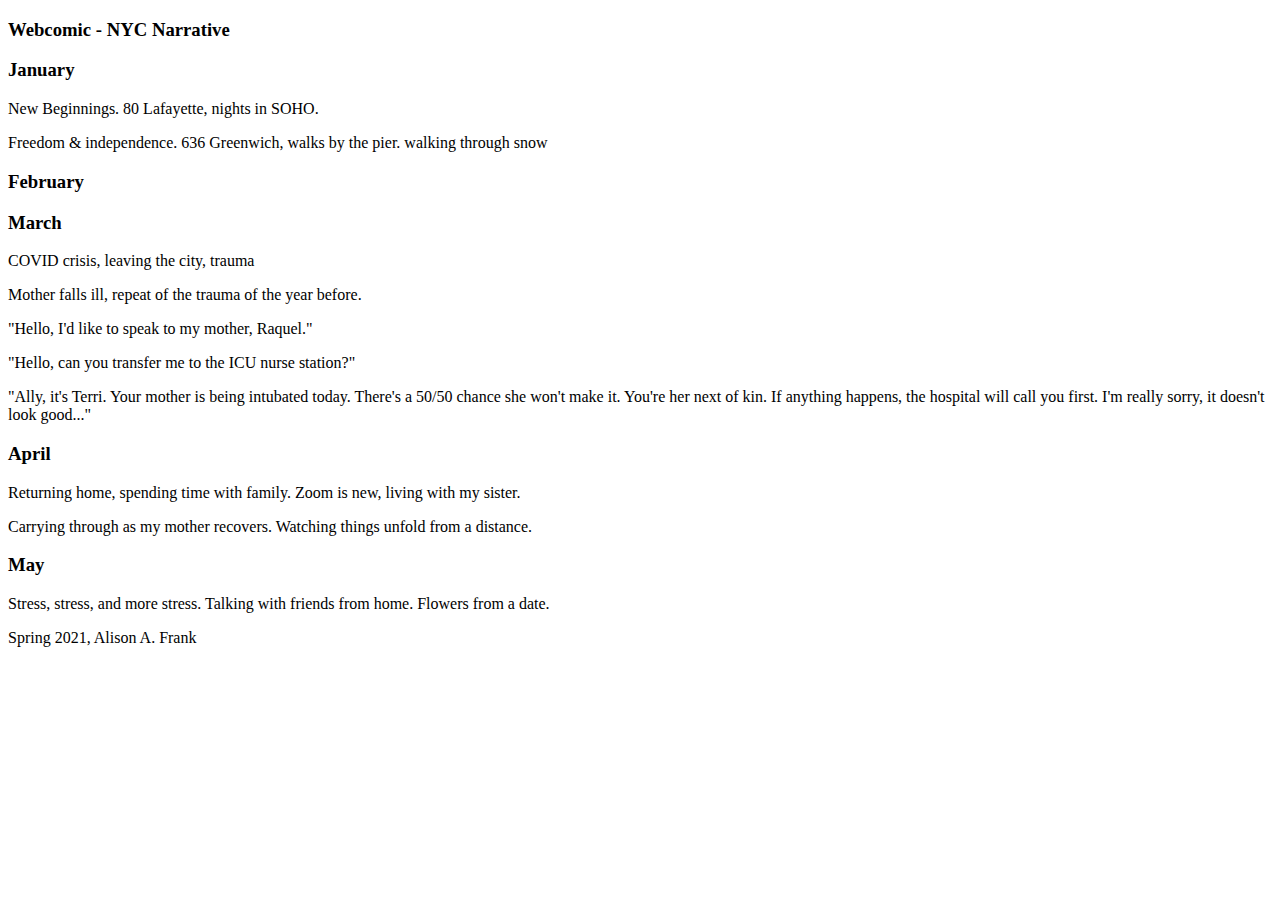
==== index.html @ 7f20b76c "setup wireframe" ====
<!DOCTYPE html>

<head>
  <link rel="stylesheet" href="/scripts/main.css">
  <!--
  <script type="text/javascript" src="https://cdn.jsdelivr.net/npm/p5@1.3.1/lib/p5.js"></script>
  <script type="text/javascript" src="scripts/sketch.js"></script> -->
</head>

<body>
  <header>
    <h3>Webcomic - NYC Narrative</h3>
  </header>

  <main>
    <!--audio file here -->

    <div class="holder">
        <div class="month">
            <h3>January</h3>
            <p>New Beginnings. 80 Lafayette, nights in SOHO.</p>
            <p>Freedom & independence. 636 Greenwich, walks by the pier. walking through snow</p>
        </div>
        <div class="month">
            <h3>February</h3>
        </div>
        <div class="month">
            <h3>March</h3>
            <p>COVID crisis, leaving the city, trauma</p>
            <p>Mother falls ill, repeat of the trauma of the year before.</p>
            <p>"Hello, I'd like to speak to my mother, Raquel."</p>
            <p>"Hello, can you transfer me to the ICU nurse station?"</p>
            <p>"Ally, it's Terri. Your mother is being intubated today. There's a 50/50
              chance she won't make it. You're her next of kin. If anything happens, the hospital
              will call you first. I'm really sorry, it doesn't look good..."</p>
        </div>
        <div class="month">
            <h3>April</h3>
            <p>Returning home, spending time with family. Zoom is new, living with my sister.</p>
            <p>Carrying through as my mother recovers. Watching things unfold from a distance.</p>
        </div>
        <div class="month">
            <h3>May</h3>
            <p>Stress, stress, and more stress. Talking with friends from home. Flowers from a date.</p>
        </div>
    </div>
    <div class="info">
        <p>Spring 2021, Alison A. Frank</p>
    </div>
  </main>

  <footer>

  </footer>
</body>
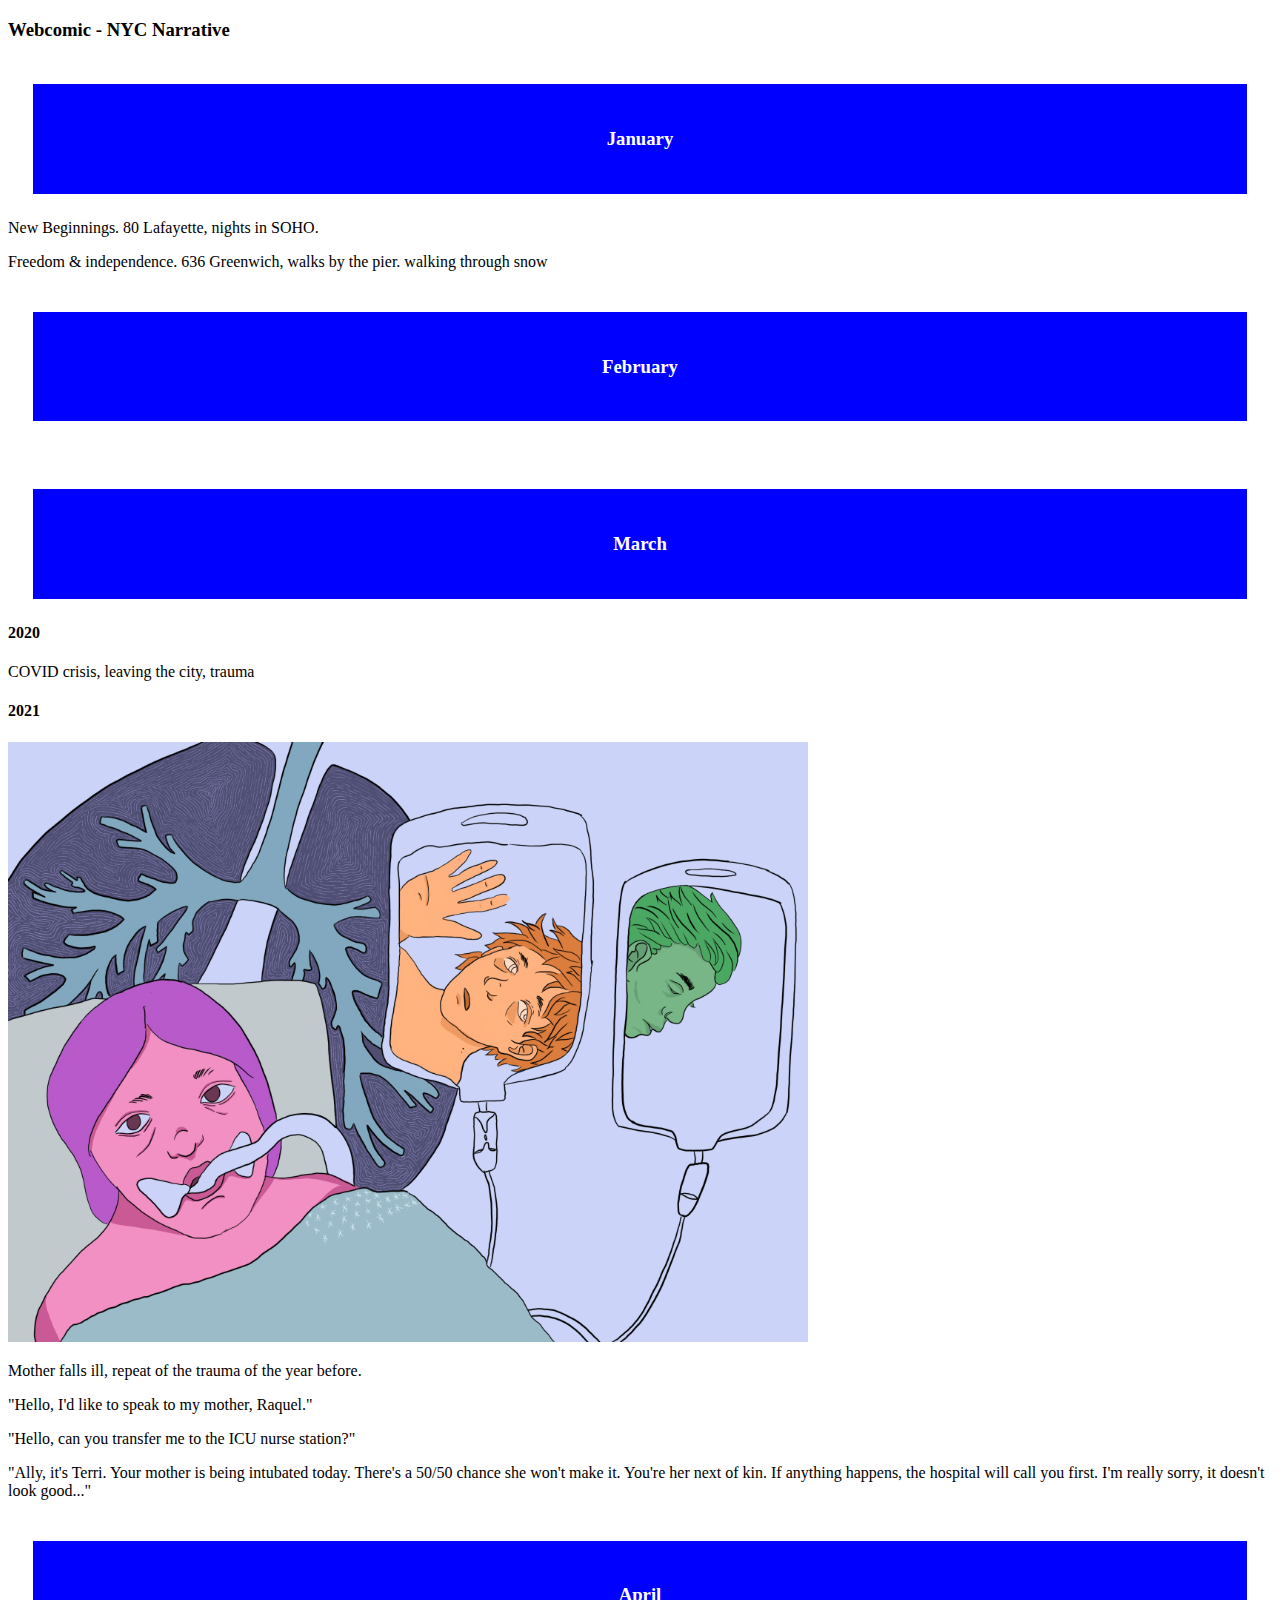
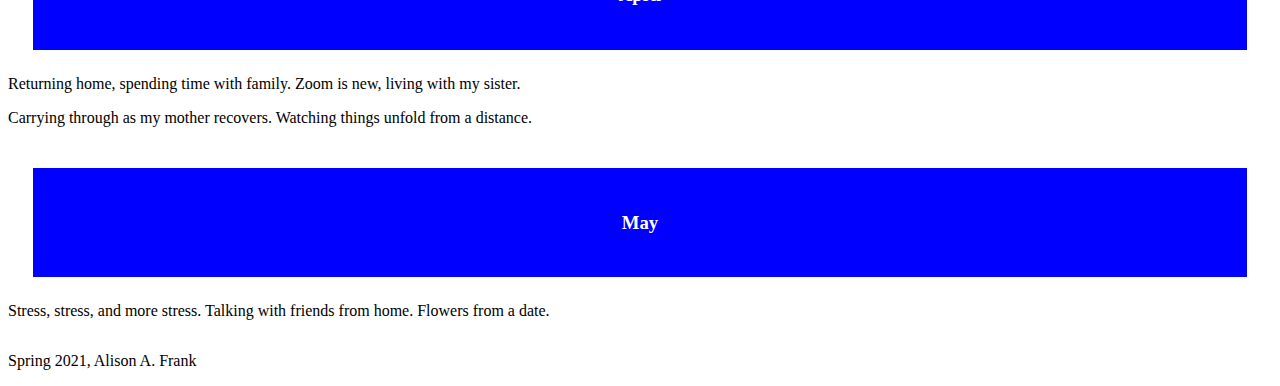
==== commit 0d4585c4: "images & formatting" ====
--- a/index.html
+++ b/index.html
@@ -17,16 +17,26 @@
 
     <div class="holder">
         <div class="month">
-            <h3>January</h3>
+            <div class="titleHolder">
+                <h3>January</h3>
+            </div>
             <p>New Beginnings. 80 Lafayette, nights in SOHO.</p>
             <p>Freedom & independence. 636 Greenwich, walks by the pier. walking through snow</p>
         </div>
         <div class="month">
-            <h3>February</h3>
+            <div class="titleHolder">
+                <h3>February</h3>
+            </div>
+            <img src="images/pigeon.png" alt="" class="bigImg">
         </div>
         <div class="month">
-            <h3>March</h3>
+            <div class="titleHolder">
+                <h3>March</h3>
+            </div>
+            <h4>2020</h4>
             <p>COVID crisis, leaving the city, trauma</p>
+            <h4>2021</h4>
+            <img src="images/hospital.png" alt="" class="bigImg">
             <p>Mother falls ill, repeat of the trauma of the year before.</p>
             <p>"Hello, I'd like to speak to my mother, Raquel."</p>
             <p>"Hello, can you transfer me to the ICU nurse station?"</p>
@@ -35,12 +45,16 @@
               will call you first. I'm really sorry, it doesn't look good..."</p>
         </div>
         <div class="month">
-            <h3>April</h3>
+            <div class="titleHolder">
+                <h3>April</h3>
+            </div>
             <p>Returning home, spending time with family. Zoom is new, living with my sister.</p>
             <p>Carrying through as my mother recovers. Watching things unfold from a distance.</p>
         </div>
         <div class="month">
-            <h3>May</h3>
+            <div class="titleHolder">
+                <h3>May</h3>
+            </div>
             <p>Stress, stress, and more stress. Talking with friends from home. Flowers from a date.</p>
         </div>
     </div>
--- a/scripts/main.css
+++ b/scripts/main.css
@@ -0,0 +1,14 @@
+.bigImg {
+  width: 800px;
+}
+.holder {
+  display: flex;
+  flex-direction: column; 
+}
+.titleHolder {
+  text-align: center;
+  background-color: blue;
+  color: white;
+  padding: 25px;
+  margin: 25px;
+}
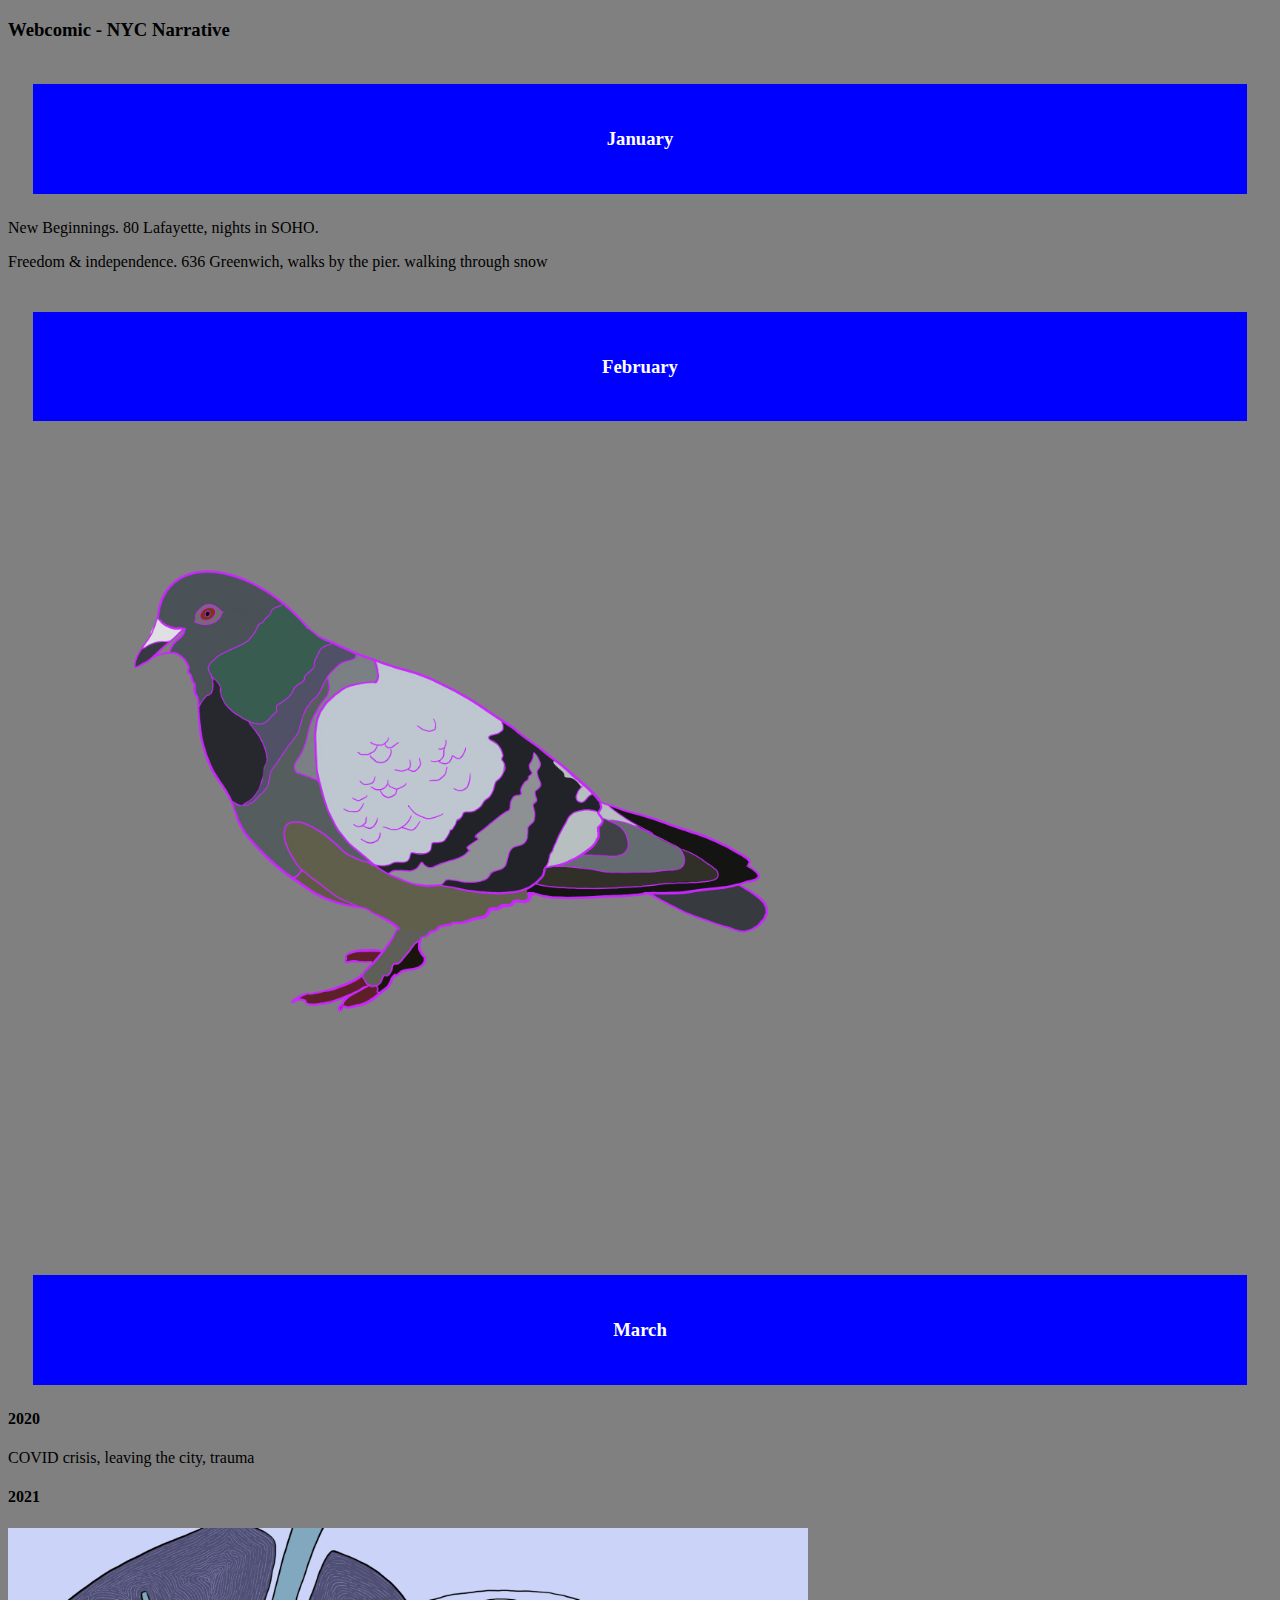
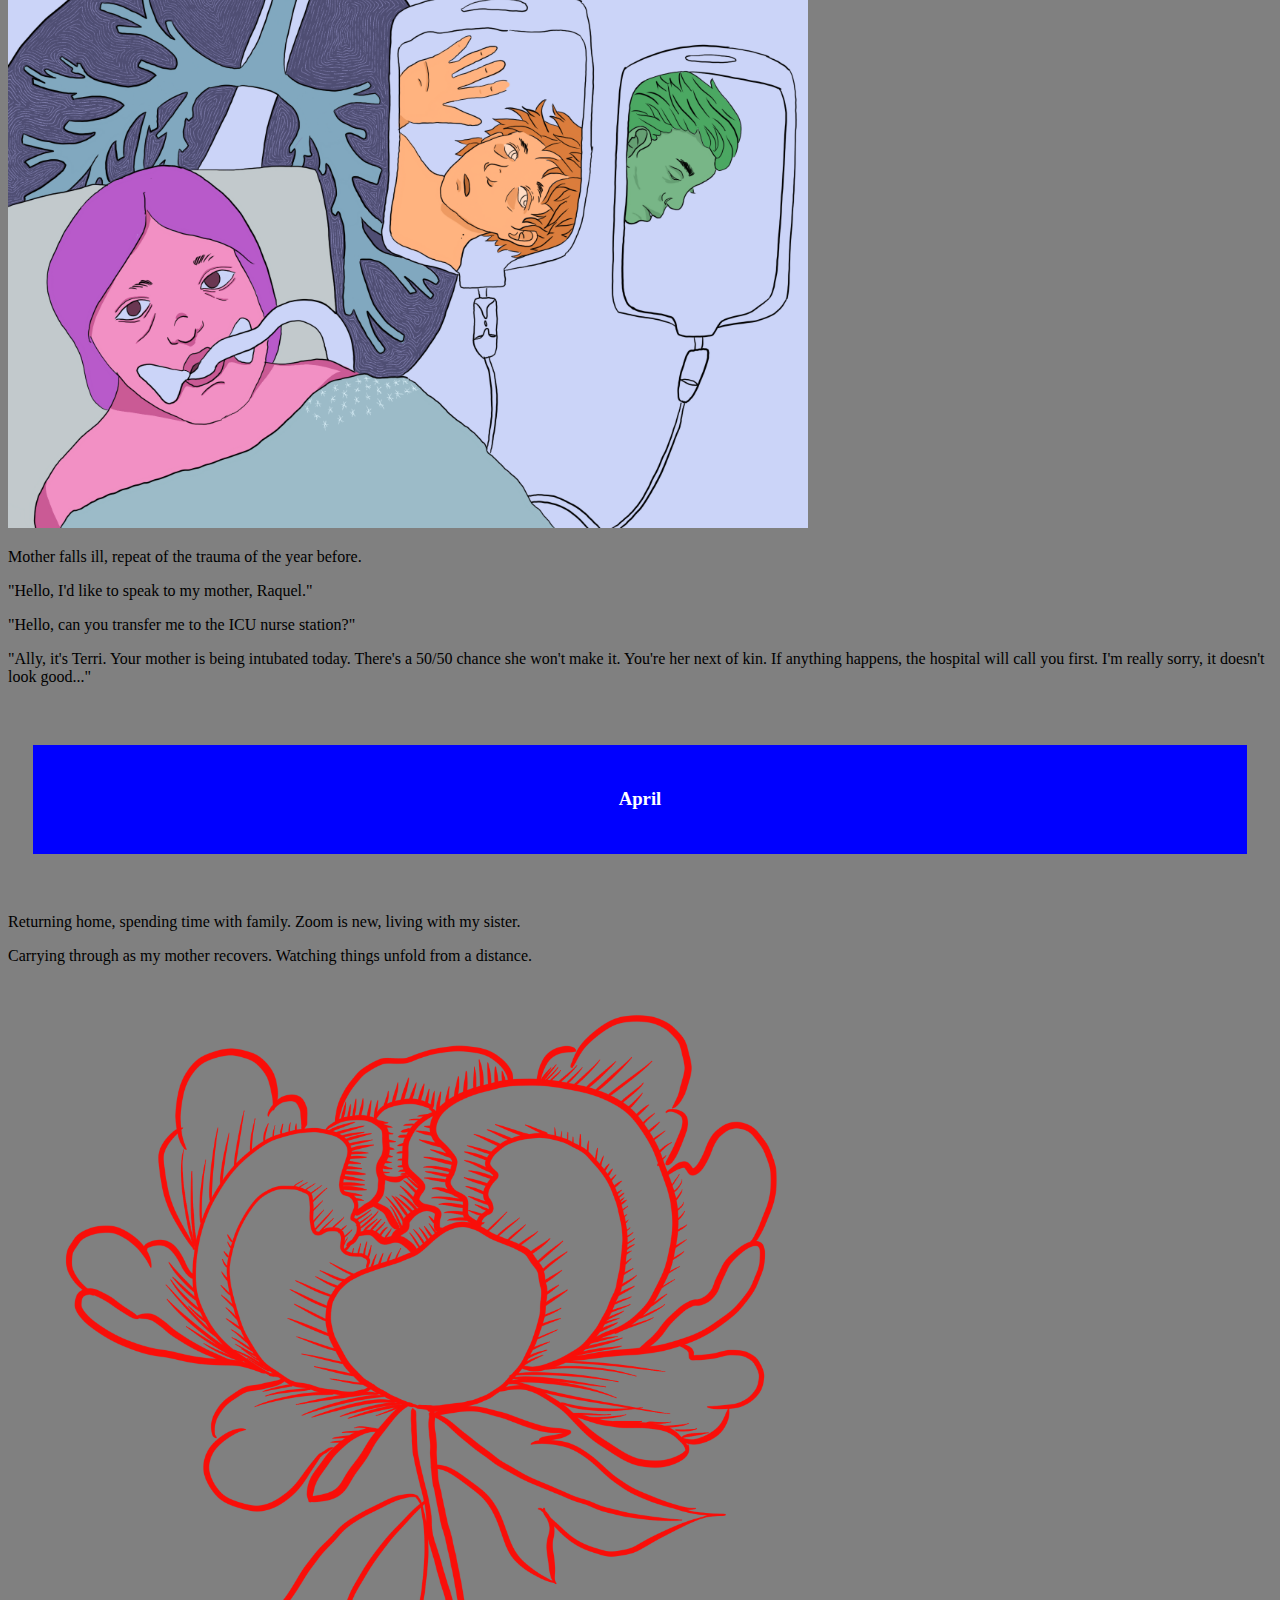
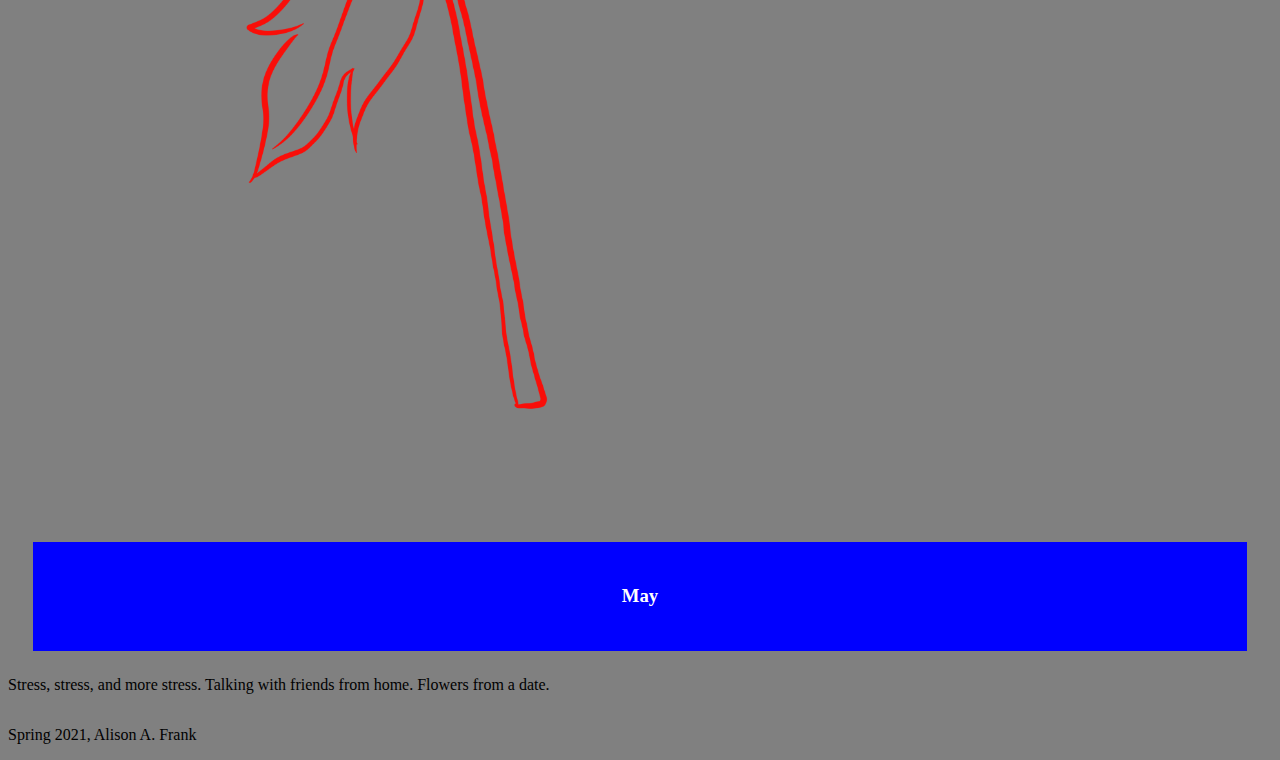
==== commit 980f077f: "added images, background col" ====
--- a/index.html
+++ b/index.html
@@ -27,7 +27,7 @@
             <div class="titleHolder">
                 <h3>February</h3>
             </div>
-            <img src="images/pigeon.png" alt="" class="bigImg">
+            <img src="images/transparentPigeon.png" alt="" class="bigImg">
         </div>
         <div class="month">
             <div class="titleHolder">
@@ -43,13 +43,16 @@
             <p>"Ally, it's Terri. Your mother is being intubated today. There's a 50/50
               chance she won't make it. You're her next of kin. If anything happens, the hospital
               will call you first. I'm really sorry, it doesn't look good..."</p>
+            <img src="images/momText.jpg" alt="" class="bigImg">
         </div>
         <div class="month">
             <div class="titleHolder">
                 <h3>April</h3>
             </div>
+            <img src="images/sunrise.jpg" alt="" class="bigImg">
             <p>Returning home, spending time with family. Zoom is new, living with my sister.</p>
             <p>Carrying through as my mother recovers. Watching things unfold from a distance.</p>
+            <img src="images/peonyLine.png" alt="" class="bigImg">
         </div>
         <div class="month">
             <div class="titleHolder">
--- a/scripts/main.css
+++ b/scripts/main.css
@@ -1,9 +1,12 @@
+body {
+  background-color: grey;
+}
 .bigImg {
   width: 800px;
 }
 .holder {
   display: flex;
-  flex-direction: column; 
+  flex-direction: column;
 }
 .titleHolder {
   text-align: center;
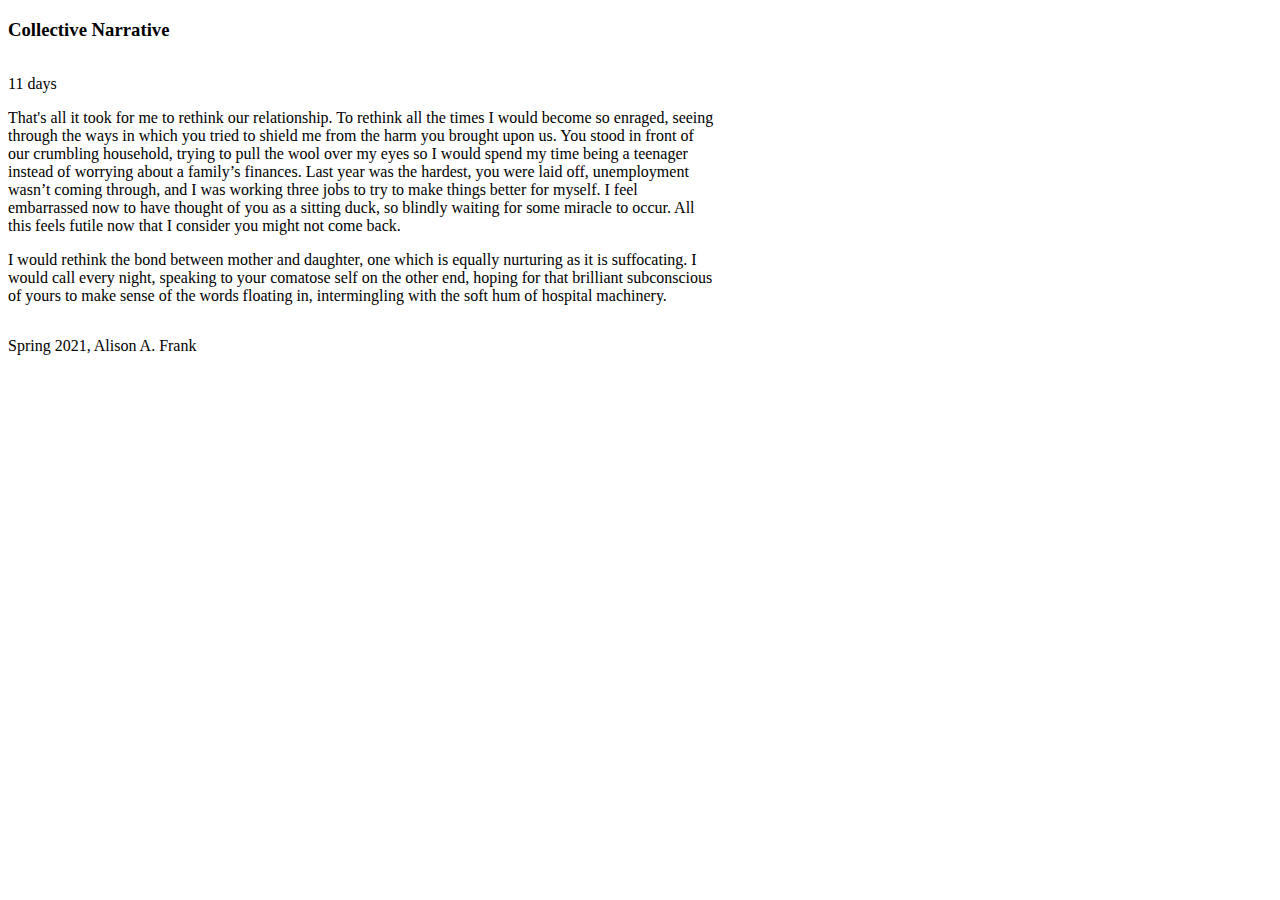
==== commit b52b5859: "content change" ====
--- a/index.html
+++ b/index.html
@@ -9,58 +9,22 @@
 
 <body>
   <header>
-    <h3>Webcomic - NYC Narrative</h3>
+    <h3>Collective Narrative</h3>
   </header>
 
   <main>
-    <!--audio file here -->
+    <div class="mainHolder">
+      <div class="contentHolder">
+        <div class="textHolder">
+          <p>11 days</p>
+          <p>That's all it took for me to rethink our relationship. To rethink all the times I would become so enraged, seeing through the ways in which you tried to shield me from the harm you brought upon us. You stood in front of our crumbling household, trying to pull the wool over my eyes so I would spend my time being a teenager instead of worrying about a family’s finances. Last year was the hardest, you were laid off, unemployment wasn’t coming through, and I was working three jobs to try to make things better for myself. I feel embarrassed now to have thought of you as a sitting duck, so blindly waiting for some miracle to occur. All this feels futile now that I consider you might not come back.</p>
+          <p>I would rethink the bond between mother and daughter, one which is equally nurturing as it is suffocating. I would call every night, speaking to your comatose self on the other end, hoping for that brilliant subconscious of yours to make sense of the words floating in, intermingling with the soft hum of hospital machinery. </p>
+        </div>
+      </div>
 
-    <div class="holder">
-        <div class="month">
-            <div class="titleHolder">
-                <h3>January</h3>
-            </div>
-            <p>New Beginnings. 80 Lafayette, nights in SOHO.</p>
-            <p>Freedom & independence. 636 Greenwich, walks by the pier. walking through snow</p>
-        </div>
-        <div class="month">
-            <div class="titleHolder">
-                <h3>February</h3>
-            </div>
-            <img src="images/transparentPigeon.png" alt="" class="bigImg">
-        </div>
-        <div class="month">
-            <div class="titleHolder">
-                <h3>March</h3>
-            </div>
-            <h4>2020</h4>
-            <p>COVID crisis, leaving the city, trauma</p>
-            <h4>2021</h4>
-            <img src="images/hospital.png" alt="" class="bigImg">
-            <p>Mother falls ill, repeat of the trauma of the year before.</p>
-            <p>"Hello, I'd like to speak to my mother, Raquel."</p>
-            <p>"Hello, can you transfer me to the ICU nurse station?"</p>
-            <p>"Ally, it's Terri. Your mother is being intubated today. There's a 50/50
-              chance she won't make it. You're her next of kin. If anything happens, the hospital
-              will call you first. I'm really sorry, it doesn't look good..."</p>
-            <img src="images/momText.jpg" alt="" class="bigImg">
-        </div>
-        <div class="month">
-            <div class="titleHolder">
-                <h3>April</h3>
-            </div>
-            <img src="images/sunrise.jpg" alt="" class="bigImg">
-            <p>Returning home, spending time with family. Zoom is new, living with my sister.</p>
-            <p>Carrying through as my mother recovers. Watching things unfold from a distance.</p>
-            <img src="images/peonyLine.png" alt="" class="bigImg">
-        </div>
-        <div class="month">
-            <div class="titleHolder">
-                <h3>May</h3>
-            </div>
-            <p>Stress, stress, and more stress. Talking with friends from home. Flowers from a date.</p>
-        </div>
     </div>
+
+
     <div class="info">
         <p>Spring 2021, Alison A. Frank</p>
     </div>
--- a/scripts/main.css
+++ b/scripts/main.css
@@ -1,17 +1,14 @@
-body {
-  background-color: grey;
+.mainHolder {
+  display: flex;
+  flex-direction: row;
+  flex-wrap: wrap;
 }
-.bigImg {
-  width: 800px;
+
+
+.textHolder {
+  width: 75%;
 }
-.holder {
-  display: flex;
-  flex-direction: column;
+.contentHolder {
+  width: 75%;
+  float: left;
 }
-.titleHolder {
-  text-align: center;
-  background-color: blue;
-  color: white;
-  padding: 25px;
-  margin: 25px;
-}
